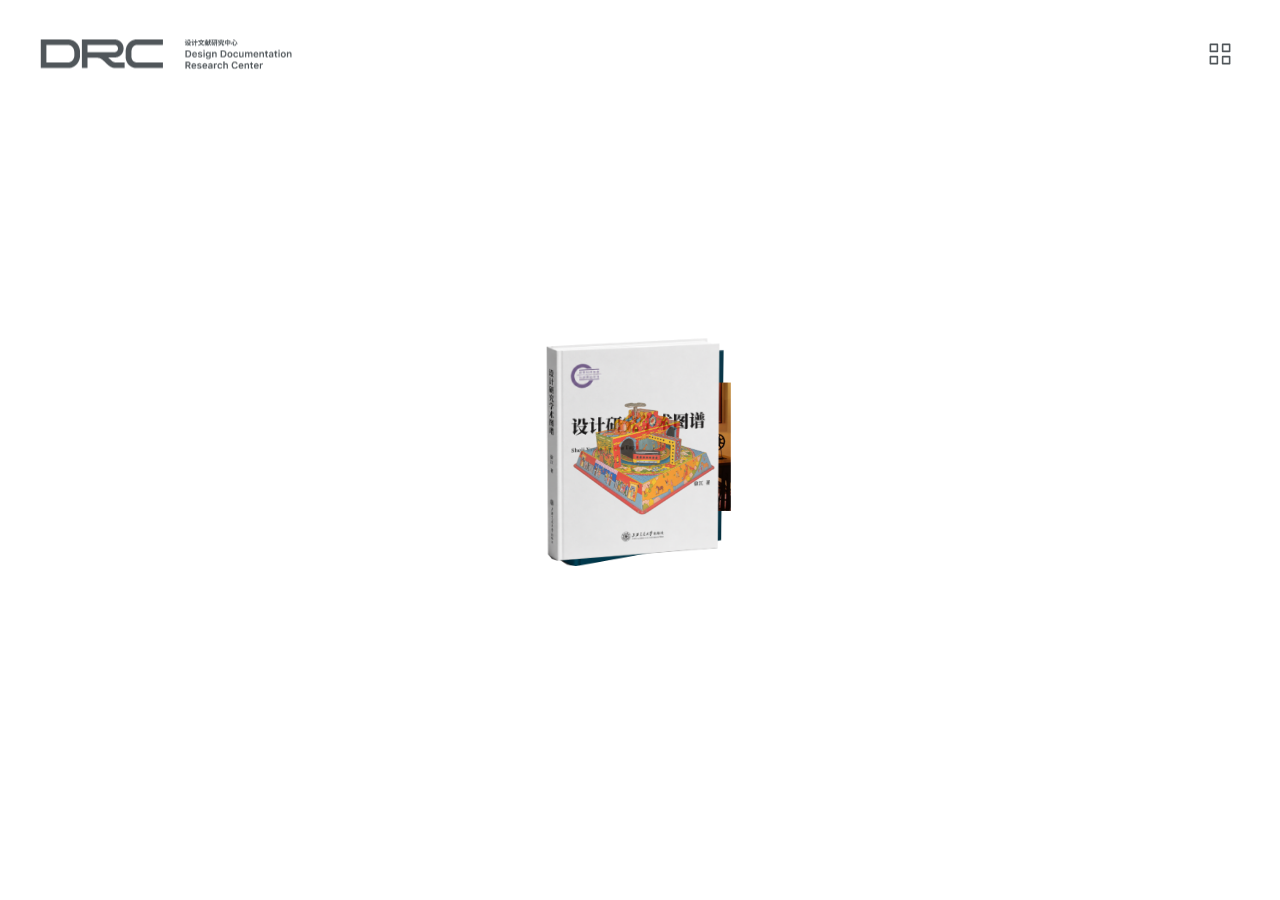
==== index.html @ 52b4e0a4 "整合球形馆藏与文献资料库，补充预览和协作说明" ====
<!doctype html><html lang="zh-CN"><head><meta charset="utf-8"><meta name="viewport" content="width=device-width,initial-scale=1"><title>设计文献研究中心</title><style>html,body{margin:0;width:100%;height:100%;overflow:hidden;background:#fff}iframe{position:fixed;inset:0;width:100%;height:100%;border:0;background:#fff;opacity:0;pointer-events:none;transition:opacity 1000ms cubic-bezier(.22,1,.36,1)}iframe.active{opacity:1;pointer-events:auto}#sphere{z-index:1}#library{z-index:2}@media(prefers-reduced-motion:reduce){iframe{transition-duration:1ms}}</style><script defer src="portal.js"></script></head><body><iframe id="sphere" class="active" title="球形馆藏" src="sphere/index.html"></iframe><iframe id="library" title="文献资料库" aria-hidden="true" inert></iframe></body></html>
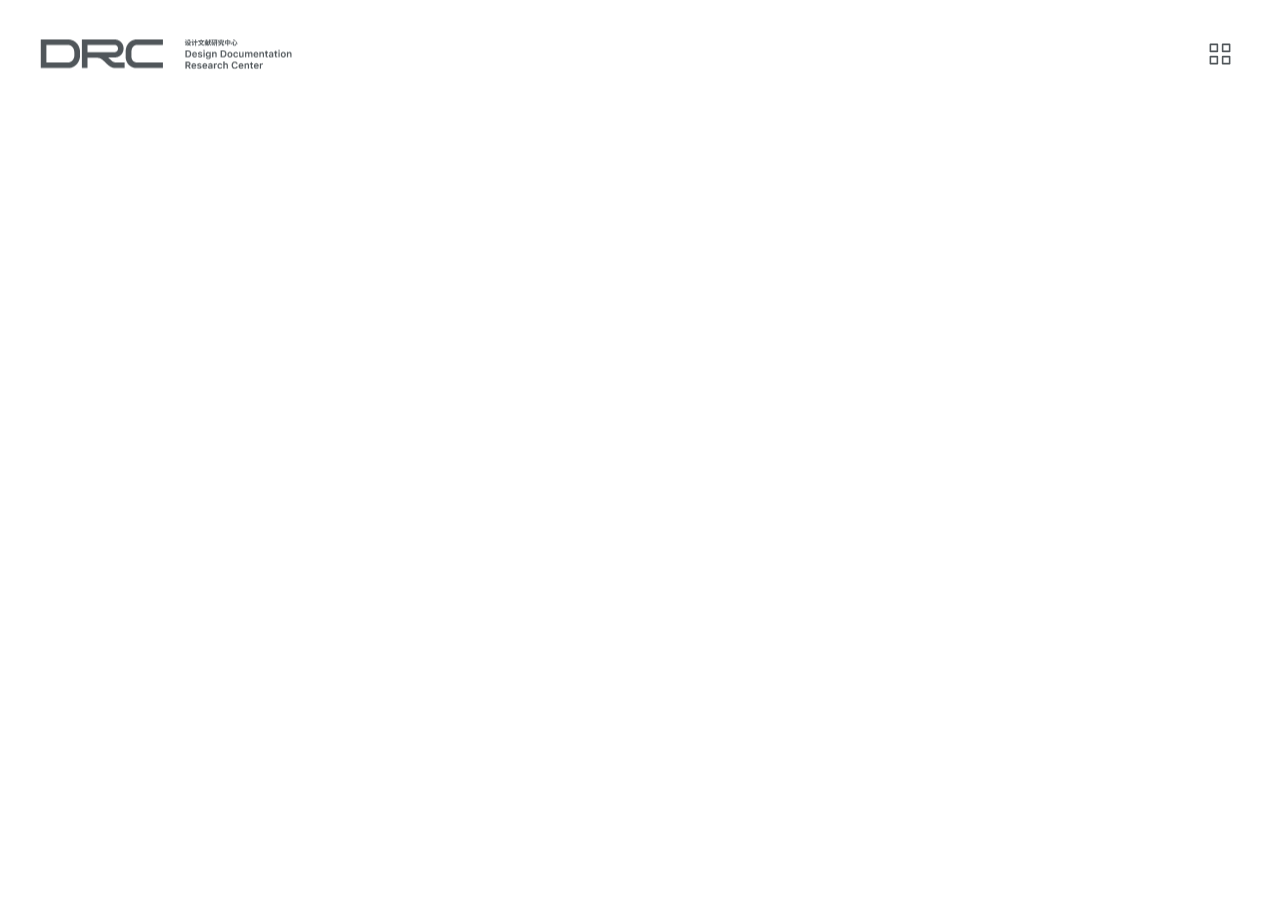
==== commit 4cf3e513: "性能优化：手机端加载提速（4 项） 1. 红旗手稿页：23MB 内嵌 base64 字体外置为两个 OTF 文件（font-display:swap），style.css 从 23.8MB 降至 23" ====
--- a/index.html
+++ b/index.html
@@ -1 +1 @@
-<!doctype html><html lang="zh-CN"><head><meta charset="utf-8"><meta name="viewport" content="width=device-width,initial-scale=1"><title>设计文献研究中心</title><style>html,body{margin:0;width:100%;height:100%;overflow:hidden;background:#fff}iframe{position:fixed;inset:0;width:100%;height:100%;border:0;background:#fff;opacity:0;pointer-events:none;transition:opacity 1000ms cubic-bezier(.22,1,.36,1)}iframe.active{opacity:1;pointer-events:auto}#sphere{z-index:1}#library{z-index:2}@media(prefers-reduced-motion:reduce){iframe{transition-duration:1ms}}</style><script defer src="portal.js"></script></head><body><iframe id="sphere" class="active" title="球形馆藏" src="sphere/index.html"></iframe><iframe id="library" title="文献资料库" aria-hidden="true" inert></iframe></body></html>+<!doctype html><html lang="zh-CN"><head><meta charset="utf-8"><meta name="viewport" content="width=device-width,initial-scale=1"><title>设计文献研究中心</title><style>html,body{margin:0;width:100%;height:100%;overflow:hidden;background:#fff}iframe{position:fixed;inset:0;width:100%;height:100%;border:0;background:#fff;opacity:0;pointer-events:none;transition:opacity 1000ms cubic-bezier(.22,1,.36,1)}iframe.active{opacity:1;pointer-events:auto}#sphere{z-index:1}#library{z-index:2}@media(prefers-reduced-motion:reduce){iframe{transition-duration:1ms}}</style><script defer src="portal.js"></script></head><body><iframe id="sphere" class="active" title="球形馆藏"></iframe><iframe id="library" title="文献资料库" aria-hidden="true" inert></iframe></body></html>
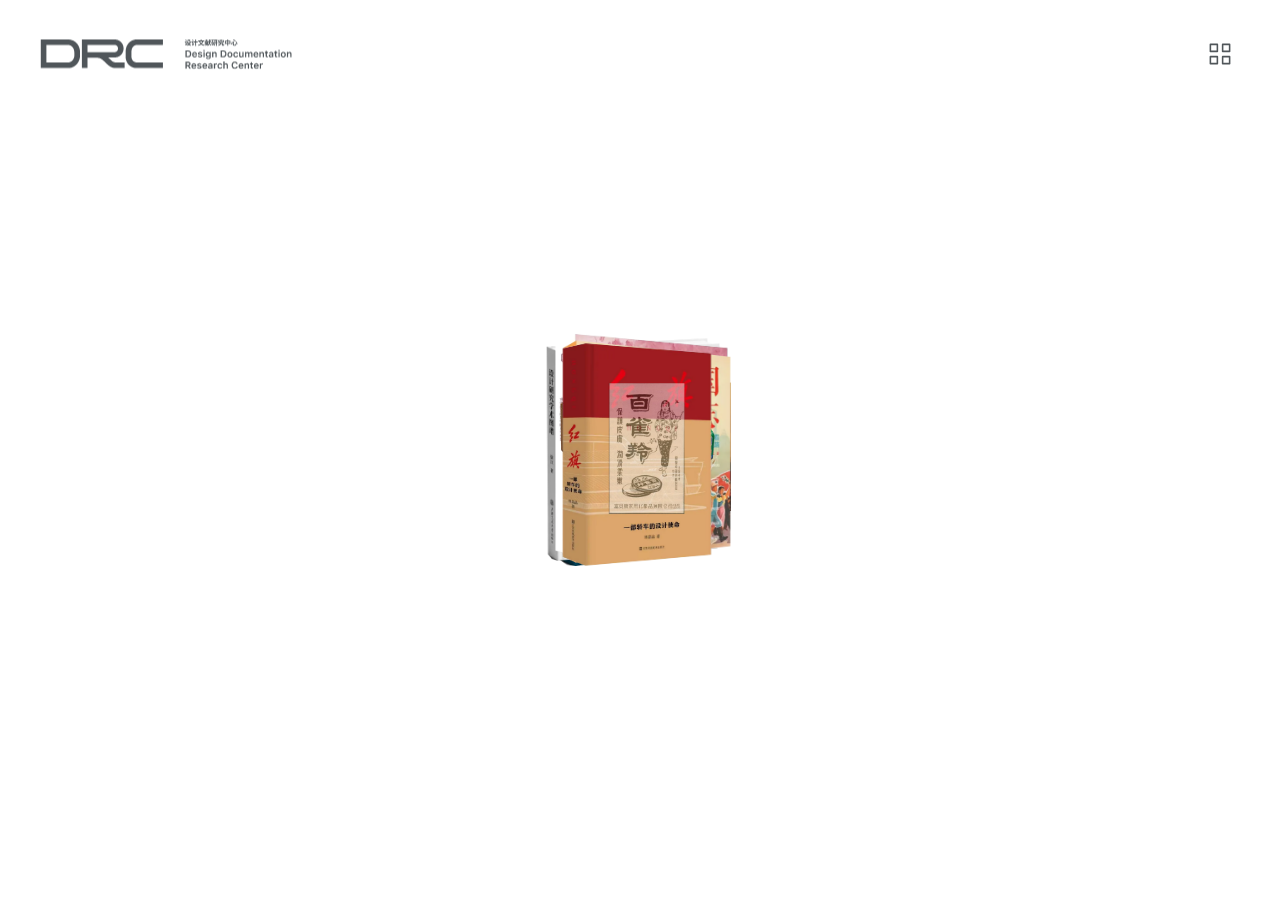
==== commit d838b6ea: "整合资料库书架横滑与红旗字体外置，移动入口另见 #15" ====
--- a/index.html
+++ b/index.html
@@ -1 +1 @@
-<!doctype html><html lang="zh-CN"><head><meta charset="utf-8"><meta name="viewport" content="width=device-width,initial-scale=1"><title>设计文献研究中心</title><style>html,body{margin:0;width:100%;height:100%;overflow:hidden;background:#fff}iframe{position:fixed;inset:0;width:100%;height:100%;border:0;background:#fff;opacity:0;pointer-events:none;transition:opacity 1000ms cubic-bezier(.22,1,.36,1)}iframe.active{opacity:1;pointer-events:auto}#sphere{z-index:1}#library{z-index:2}@media(prefers-reduced-motion:reduce){iframe{transition-duration:1ms}}</style><script defer src="portal.js"></script></head><body><iframe id="sphere" class="active" title="球形馆藏"></iframe><iframe id="library" title="文献资料库" aria-hidden="true" inert></iframe></body></html>+<!doctype html><html lang="zh-CN"><head><meta charset="utf-8"><meta name="viewport" content="width=device-width,initial-scale=1"><title>设计文献研究中心</title><style>html,body{margin:0;width:100%;height:100%;overflow:hidden;background:#fff}iframe{position:fixed;inset:0;width:100%;height:100%;border:0;background:#fff;opacity:0;pointer-events:none;transition:opacity 1000ms cubic-bezier(.22,1,.36,1)}iframe.active{opacity:1;pointer-events:auto}#sphere{z-index:1}#library{z-index:2}@media(prefers-reduced-motion:reduce){iframe{transition-duration:1ms}}</style><script defer src="portal.js"></script></head><body><iframe id="sphere" class="active" title="球形馆藏" src="sphere/index.html"></iframe><iframe id="library" title="文献资料库" aria-hidden="true" inert></iframe></body></html>
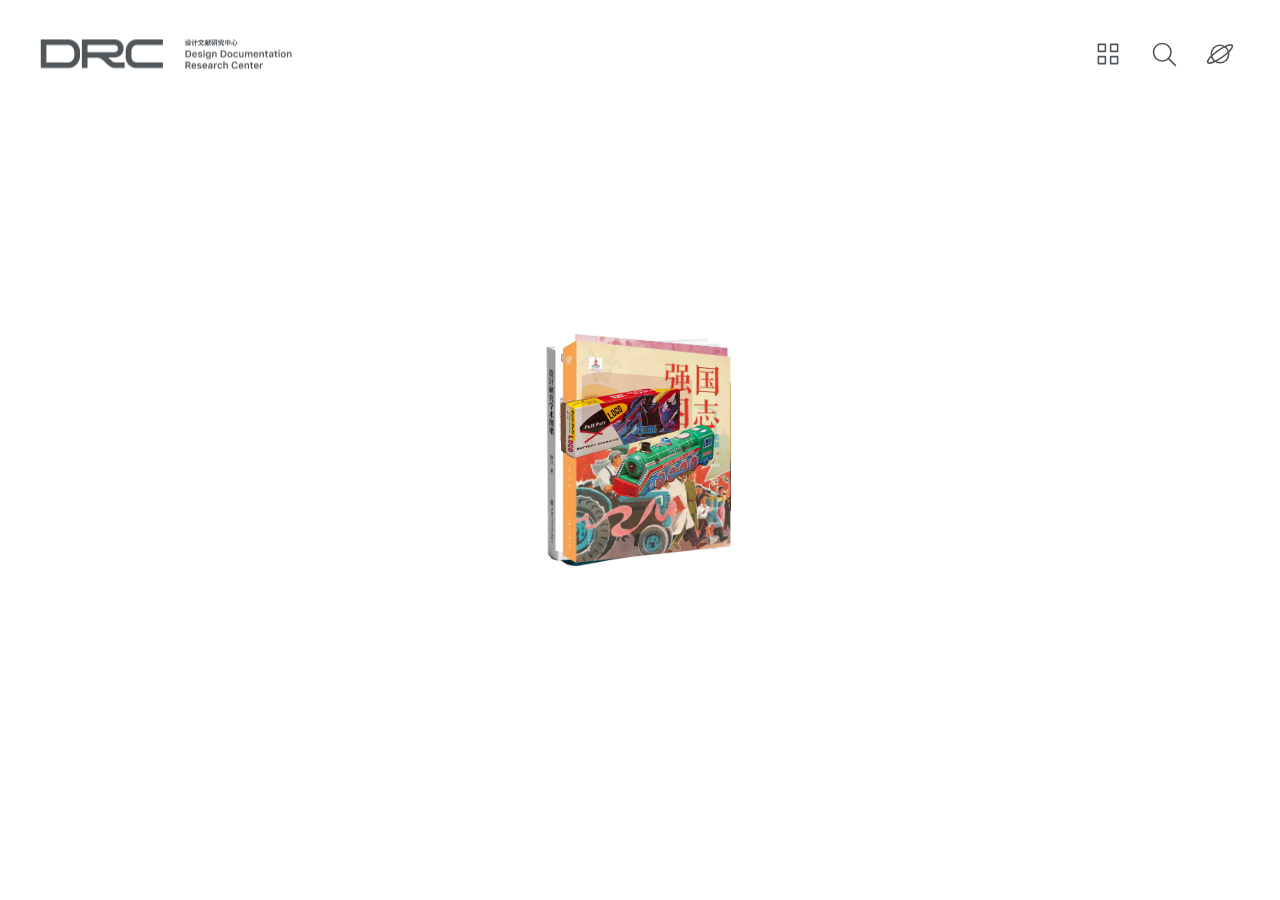
==== commit 38d4022e: "整合陆毅同学 R9 的导航、书模过渡与交互阅读" ====
--- a/index.html
+++ b/index.html
@@ -1 +1 @@
-<!doctype html><html lang="zh-CN"><head><meta charset="utf-8"><meta name="viewport" content="width=device-width,initial-scale=1"><title>设计文献研究中心</title><style>html,body{margin:0;width:100%;height:100%;overflow:hidden;background:#fff}iframe{position:fixed;inset:0;width:100%;height:100%;border:0;background:#fff;opacity:0;pointer-events:none;transition:opacity 1000ms cubic-bezier(.22,1,.36,1)}iframe.active{opacity:1;pointer-events:auto}#sphere{z-index:1}#library{z-index:2}@media(prefers-reduced-motion:reduce){iframe{transition-duration:1ms}}</style><script defer src="portal.js"></script></head><body><iframe id="sphere" class="active" title="球形馆藏" src="sphere/index.html"></iframe><iframe id="library" title="文献资料库" aria-hidden="true" inert></iframe></body></html>+<!doctype html><html lang="zh-CN"><head><meta charset="utf-8"><meta name="viewport" content="width=device-width,initial-scale=1"><title>设计文献研究中心</title><style>html,body{margin:0;width:100%;height:100%;overflow:hidden;background:#fff}iframe{position:fixed;inset:0;width:100%;height:100%;border:0;background:#fff;opacity:0;pointer-events:none;transition:opacity 1000ms cubic-bezier(.22,1,.36,1)}iframe.active{opacity:1;pointer-events:auto}#sphere{z-index:1}#library{z-index:2}#introduction{z-index:3}@media(prefers-reduced-motion:reduce){iframe{transition-duration:1ms}}</style><script defer src="portal.js"></script></head><body><iframe id="sphere" class="active" title="球形馆藏" src="sphere/index.html"></iframe><iframe id="library" title="文献资料库" aria-hidden="true" inert></iframe><iframe id="introduction" title="关于研究中心" aria-hidden="true" inert></iframe></body></html>
